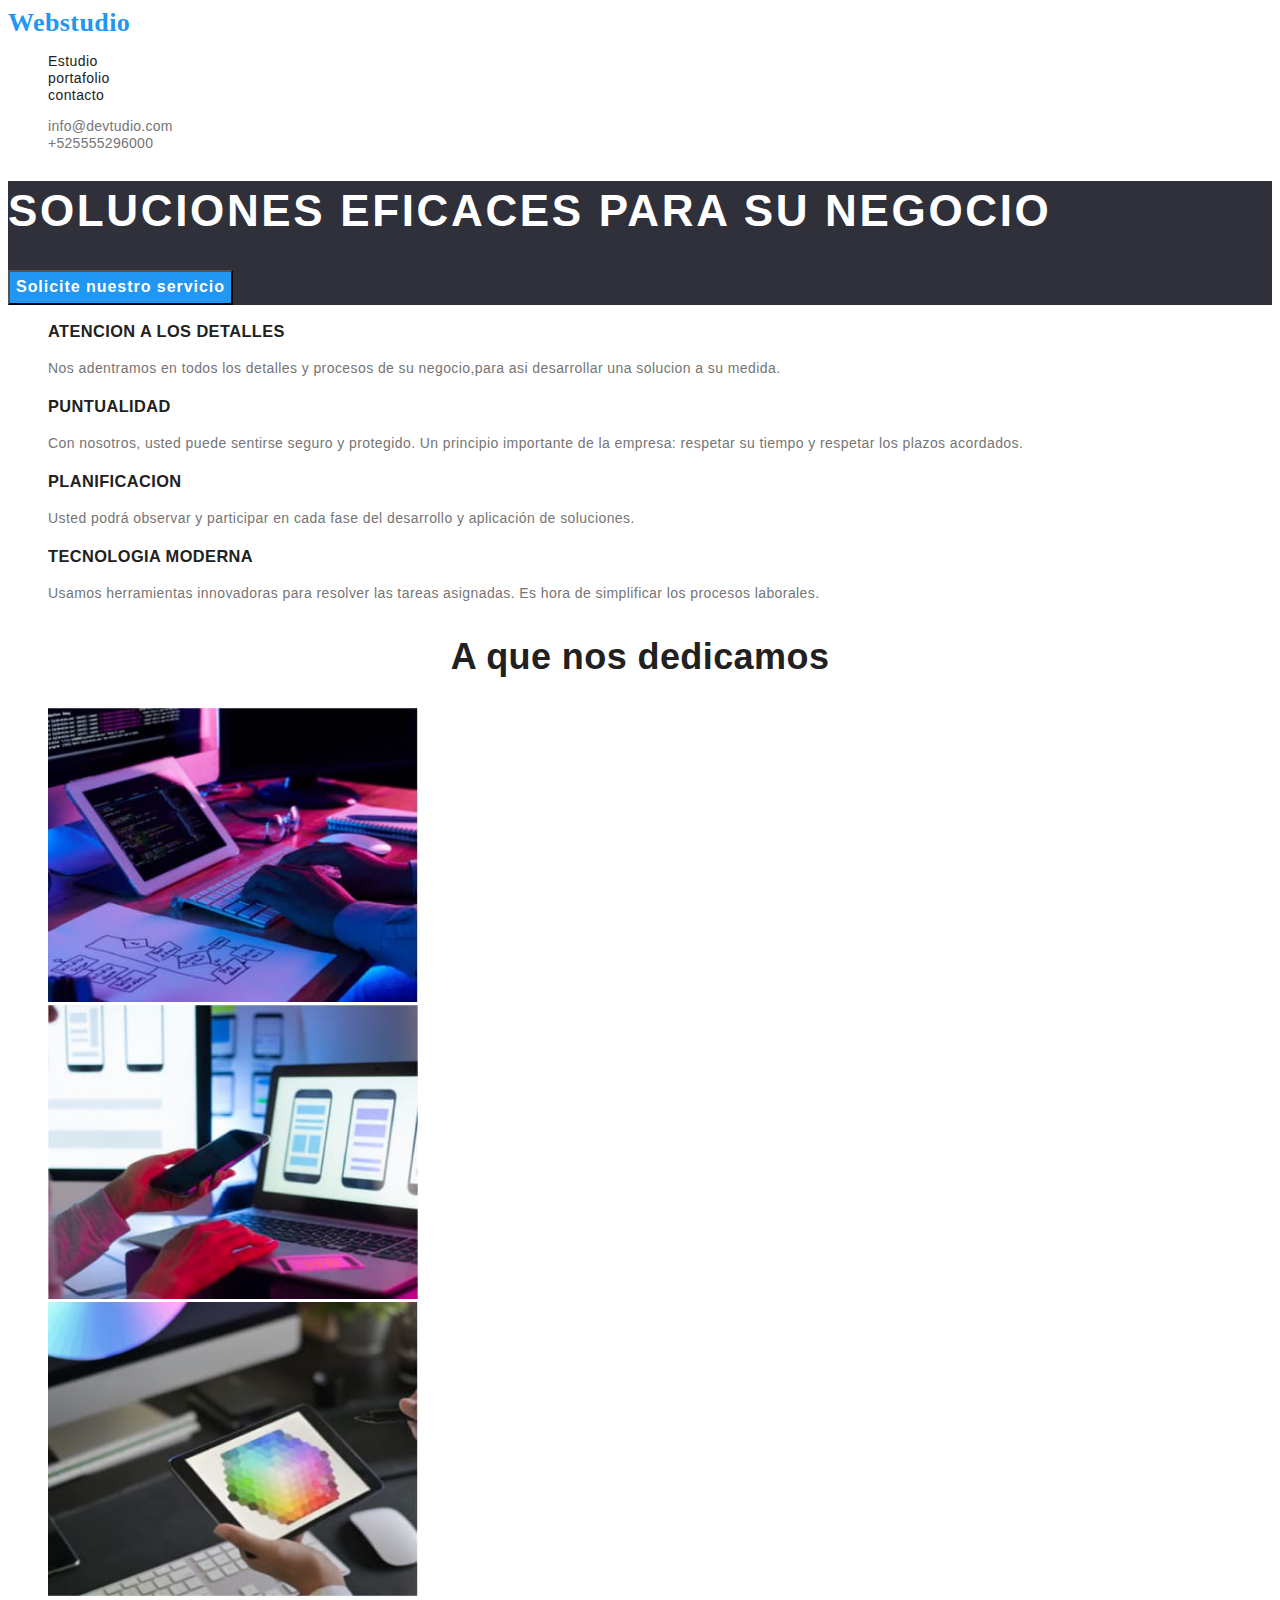
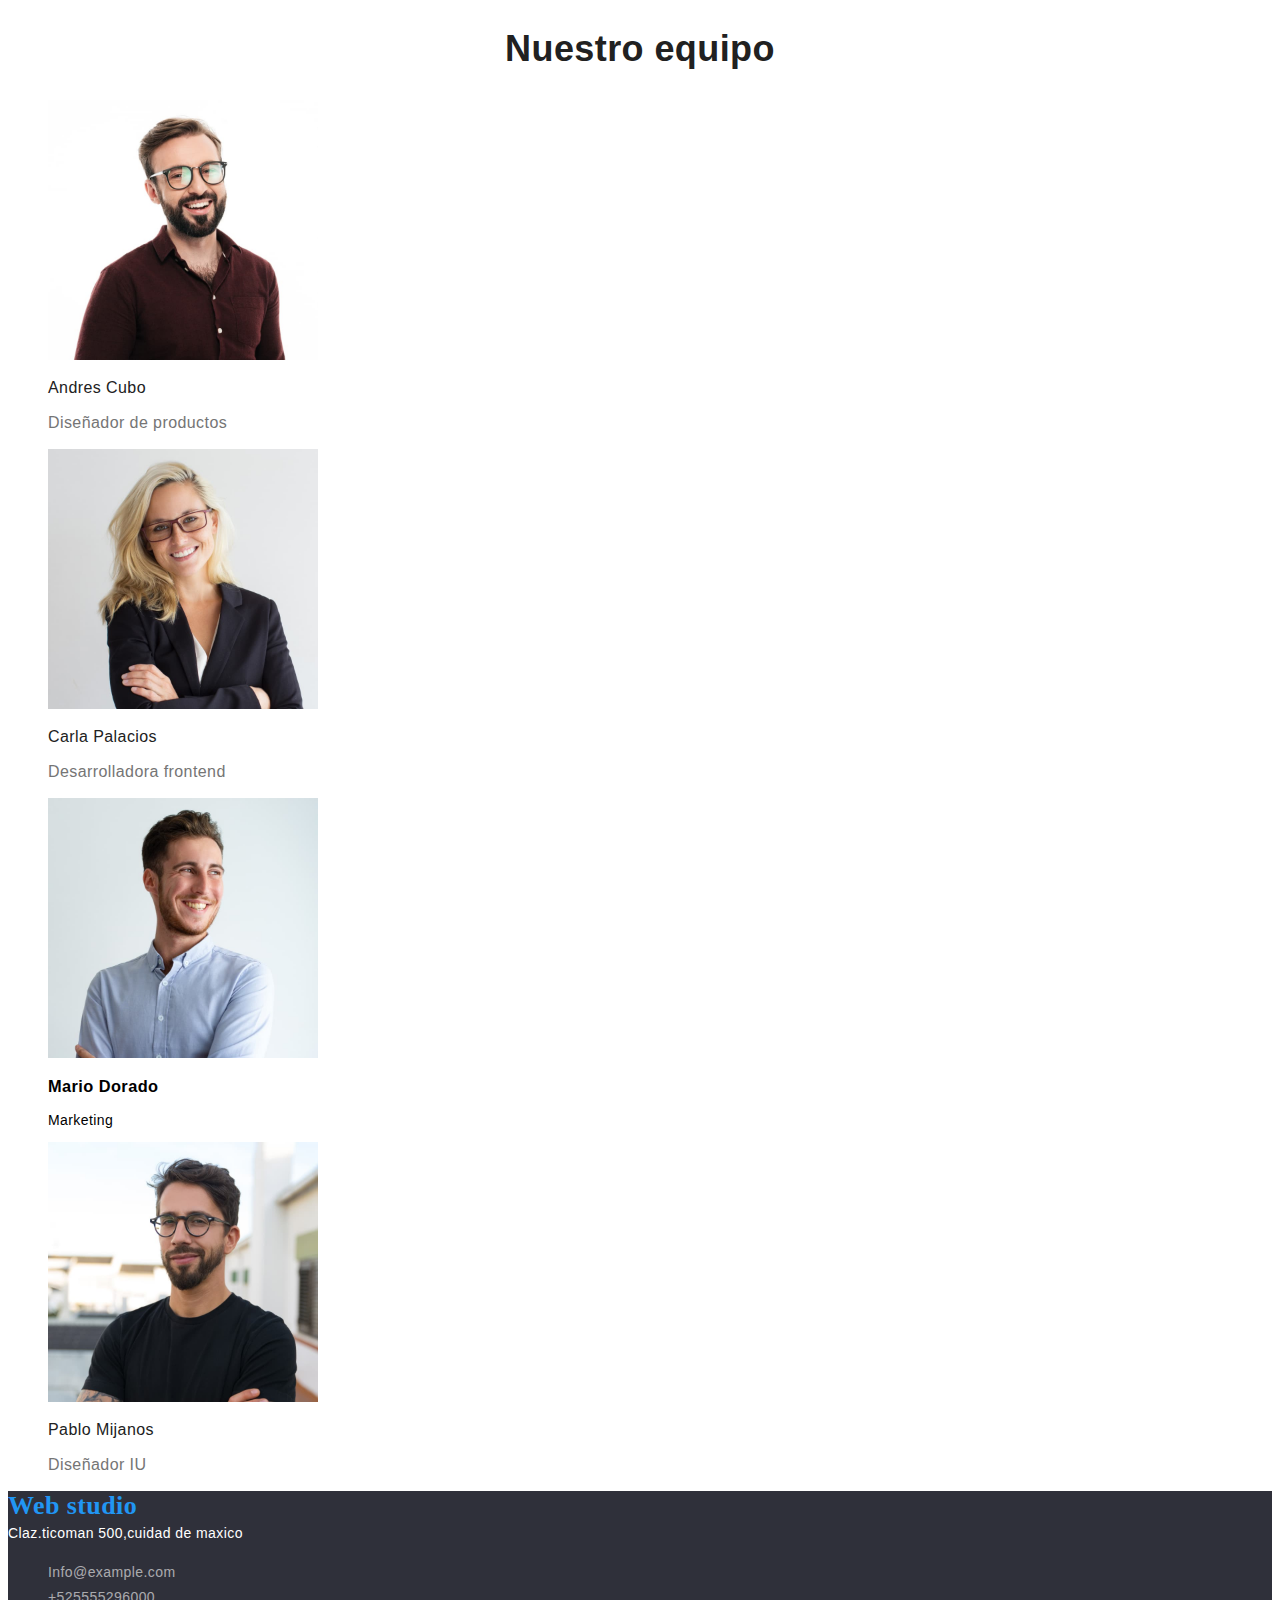
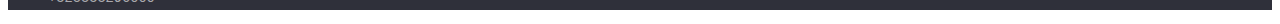
==== index.html @ 43fa0ca6 "cambios" ====
<!DOCTYPE html>
<html lang="es">
  <head>
    <meta charset="UTF-8" />
    <meta http-equiv="X-UA-Compatible" content="IE=edge" />
    <meta name="viewport" content="width=device-width, initial-scale=1.0" />
    <link rel="stylesheet" href="ccs/styles.css" />
    <link
      href="https://fonts.googleapis.com/css2?family=Raleway:wgth@700&dispay=swap"
      rel="styleshe"
    />
    <link
      href="https//fonts.googleapis.com/css2?family=Roboto:wgth@400;500;700;900&display=swap"
      rel="stylesheet"
    />
    <title>Webstudio</title>
  </head>
  <body>
    <header>
      <a class="logo" href="#">Webstudio</a>
      <nav>
        <ul>
          <li><a class="headers current" href="./index.html">Estudio</a></li>
          <li><a class="headers" href="./portafolio.html">portafolio</a></li>
          <li><a class="headers" href="./index.html">contacto</a></li>
        </ul>
      </nav>
      <ul class="contact">
        <li><a class="contact-item" href="#">info@devtudio.com</a></li>
        <li><a class="contact-item" href="#">+525555296000</a></li>
      </ul>
    </header>
    <main>
      <section class="hero">
        <h1 class="hero-title">SOLUCIONES EFICACES PARA SU NEGOCIO</h1>
        <button class="hero-button" type="button">
          Solicite nuestro servicio
        </button>
      </section>
      <section class="benefits">
        <ul>
          <li>
            <h3 class="benefits-title">Atencion a los detalles</h3>
            <p class="benefits-description">
              Nos adentramos en todos los detalles y procesos de su negocio,para
              asi desarrollar una solucion a su medida.
            </p>
          </li>
          <li>
            <h3 class="benefits-title">Puntualidad</h3>
            <p class="benefits-description">
              Con nosotros, usted puede sentirse seguro y protegido. Un
              principio importante de la empresa: respetar su tiempo y respetar
              los plazos acordados.
            </p>
          </li>
          <li>
            <h3 class="benefits-title">Planificacion</h3>
            <p class="benefits-description">
              Usted podrá observar y participar en cada fase del desarrollo y
              aplicación de soluciones.
            </p>
          </li>
          <li>
            <h3 class="benefits-title">tecnologia moderna</h3>
            <p class="benefits-description">
              Usamos herramientas innovadoras para resolver las tareas
              asignadas. Es hora de simplificar los procesos laborales.
            </p>
          </li>
        </ul>
      </section>
      <section class="what-we">
        <h2 class="subtitle">A que nos dedicamos</h2>
        <ul>
          <li>
            <img
              src="images/computadoryipad.jpg"
              alt="Conputador y ipap"
              width="370"
              height="294"
            />
          </li>
          <li>
            <img
              src="images/potatil1.jpg"
              alt="portatil encendido"
              width="370"
              height="294"
            />
          </li>
          <li>
            <img
              src="images/ipad.jpg"
              alt="tablet encendido"
              width="370"
              height="294"
            />
          </li>
        </ul>
      </section>
      <section class="gallery">
        <h2 class="subtitle">Nuestro equipo</h2>
        <ul>
          <li>
            <img
              src="images/AndresCubo.jpg"
              alt="hombresonrriendo"
              width="270"
              height="260"
            />
            <h3 class="gallery-title">Andres Cubo</h3>
            <p class="gallery-description">Diseñador de productos</p>
          </li>
          <li>
            <img
              src="images/CarlaPalacios.jpg"
              alt="mujersonrriendo"
              width="270"
              height="260"
            />
            <h3 class="gallery-title">Carla Palacios</h3>
            <p class="gallery-description">Desarrolladora frontend</p>
          </li>
          <li>
            <img
              src="images/MarioDorado.jpg"
              alt="hombresonrriendo"
              width="270"
              height="260"
            />
            <h3>Mario Dorado</h3>
            <p>Marketing</p>
          </li>
          <li>
            <img
              src="images/PabloMijangos.jpg"
              alt="hombresonrriendo"
              width="270"
              height="260"
            />
            <h3 class="gallery-title">Pablo Mijanos</h3>
            <p class="gallery-description">Diseñador IU</p>
          </li>
        </ul>
      </section>
    </main>
    <footer class="footer">
      <a class="logo" href="./index.html">Web studio</a>
      <address>
        <a class="address-title" href="/Calz.ticoman 500,ciudad de mexico"
          >Claz.ticoman 500,cuidad de maxico</a
        >
      </address>
      <ul>
        <li>
          <a class="contact-info" href="/info@example.com">Info@example.com</a>
        </li>
        <li><a class="contact-info" href="/+525555296000">+525555296000</a></li>
      </ul>
    </footer>
  </body>
</html>
---- ccs/styles.css ----
body {
  font-family: "Roboto", "Arial", sans-serif;
  font-size: 14px;
  letter-spacing: 0.03em;
  background-color: #ffffff;
}
a {
  text-decoration: none;
}
li {
  list-style: none;
}
.subtitle {
  font-style: normal;
  font-weight: 700;
  font-size: 36px;
  line-height: 1.16;
  text-align: center;
  color: #212121;
}
.logo {
  font-family: "Raleway";
  font-style: normal;
  font-weight: 700;
  font-size: 26px;
  line-height: 1.19;
  color: #2196f3;
}
.headers .current {
  font-style: normal;
  font-weight: 700;
  font-size: 26px;
  line-height: 1.19;
  color: #2196f3;
}
.headers {
  font-style: normal;
  font-weight: 500;
  line-height: 1.14;
  color: #212121;
}
.headers:hover,
.headers:focus,
.headers .current:hover,
.contact-item:hover,
.contact-item:focus {
  color: #2196f3;
}

.contact-item {
  font-style: normal;
  font-weight: 500;
  line-height: 1.14;
  letter-spacing: 0.02em;
  color: #757575;
}
.hero {
  background: #2f303a;
}

.hero-title {
  font-style: normal;
  font-weight: 900;
  font-size: 44px;
  line-height: 1.36;
  letter-spacing: 0.06em;
  text-transform: uppercase;
  color: #ffffff;
}
.hero-button {
  font-style: normal;
  font-weight: 700;
  font-size: 16px;
  line-height: 1.8;
  letter-spacing: 0.06em;
  color: #ffffff;
  background-color: #2196f3;
}
.benefits-title {
  font-style: normal;
  font-weight: 700;
  line-height: 1.14;
  text-transform: uppercase;
  color: #212121;
}
.benefits-description {
  font-style: normal;
  font-weight: 400;
  line-height: 1.7;
  color: #757575;
}
.gallery-title {
  font-style: normal;
  font-weight: 500;
  font-size: 16px;
  line-height: 1.18;
  color: #212121;
}
.gallery-description {
  font-style: normal;
  font-weight: 400;
  font-size: 16px;
  line-height: 1.18;
  color: #757575;
}
.footer {
  background: #2f303a;
}
.address-title {
  font-style: normal;
  font-weight: 400;
  font-size: 14px;
  line-height: 1.7;
  color: #ffffff;
}
.contact-info {
  font-style: normal;
  font-weight: 400;
  font-size: 14px;
  line-height: 1.8;
  color: rgba(255, 255, 255, 0.6);
}
.contact-info:hover,
.contact-info:focus {
  color: #2196f3;
}
.filter {
  font-style: normal;
  font-weight: 500;
  font-size: 16px;
  line-height: 1.6;
  color: #ffffff;
  background-color: #2196f3;
}
.filter-button {
  font-style: normal;
  font-weight: 500;
  font-size: 16px;
  line-height: 1.6;
  color: #212121;
}
.porfatolio-title {
  font-style: normal;
  font-weight: 700;
  font-size: 18px;
  line-height: 2;
  color: #212121;
}
.portafolio-description {
  font-style: normal;
  font-weight: 400;
  font-size: 16px;
  line-height: 1.8;
  color: #757575;
}
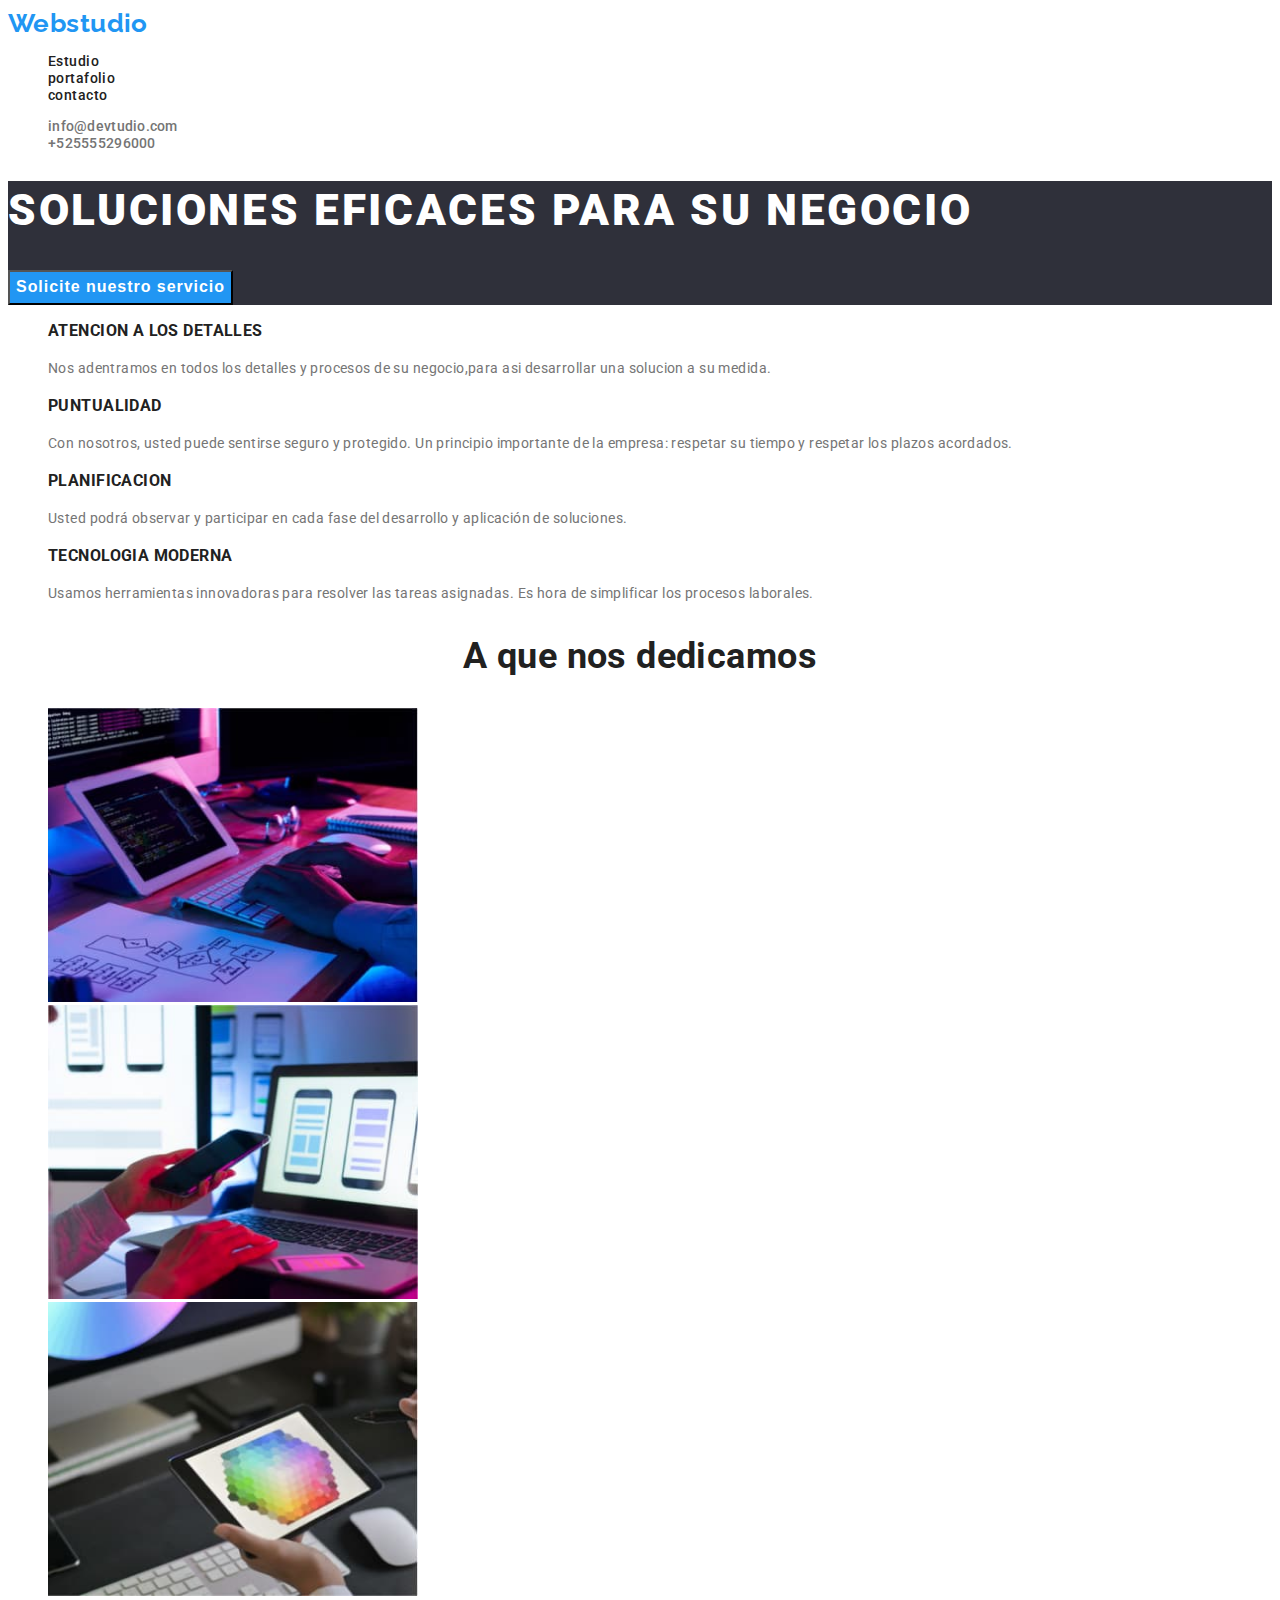
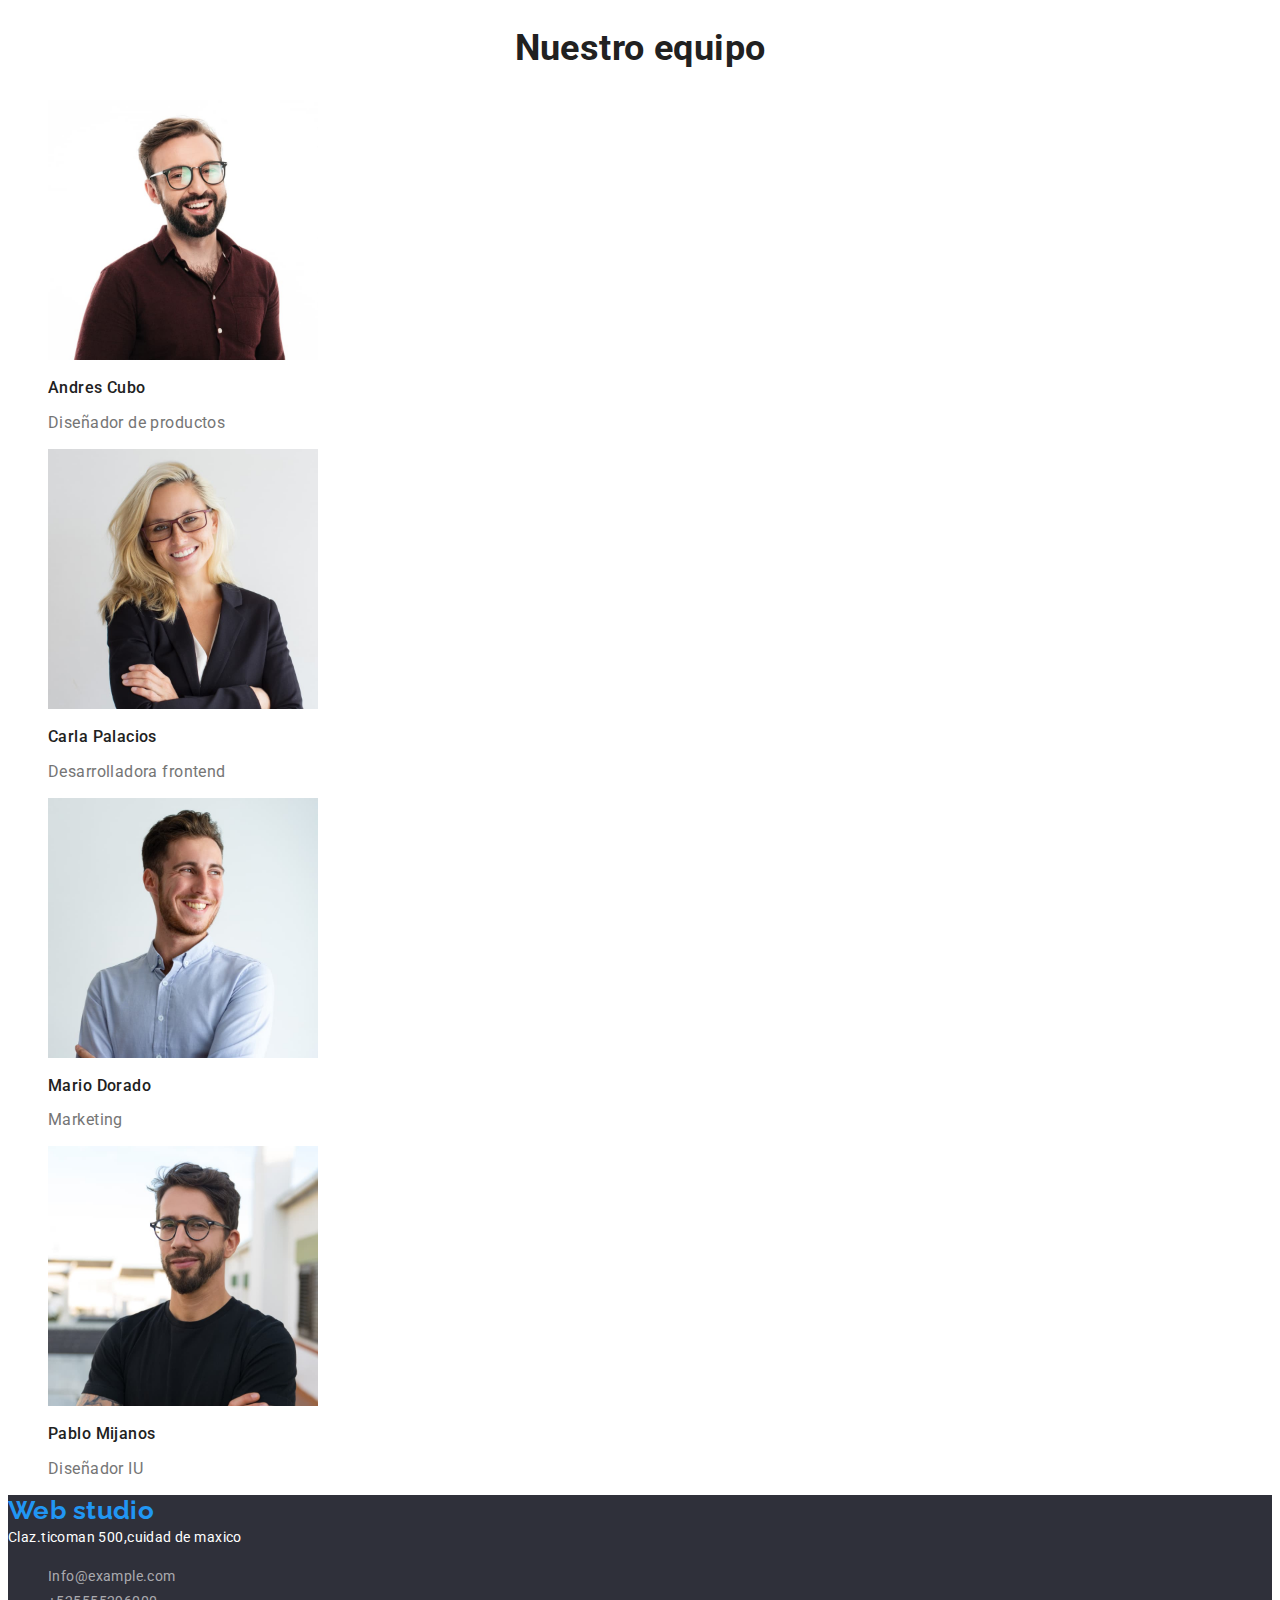
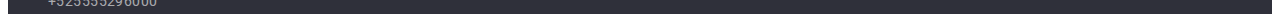
==== commit 9dd7e898: "cambios" ====
--- a/index.html
+++ b/index.html
@@ -5,30 +5,36 @@
     <meta http-equiv="X-UA-Compatible" content="IE=edge" />
     <meta name="viewport" content="width=device-width, initial-scale=1.0" />
     <link rel="stylesheet" href="ccs/styles.css" />
+    <link href="
+    <link rel="preconnect" href="https://fonts.googleapis.com" />
     <link
-      href="https://fonts.googleapis.com/css2?family=Raleway:wgth@700&dispay=swap"
-      rel="styleshe"
+      rel="stylesheet"
+      href="https://fonts.googleapis.com/css2?family=Raleway:wght@700&family=Roboto:ital@1&display=swap"
     />
     <link
+      rel="stylesheet"
       href="https//fonts.googleapis.com/css2?family=Roboto:wgth@400;500;700;900&display=swap"
-      rel="stylesheet"
     />
+    <link rel="stylesheet" href="" />
+    <!-- <link rel="stylesheet" href="ccs/modern-normalize.css" /> -->
     <title>Webstudio</title>
   </head>
   <body>
     <header>
-      <a class="logo" href="#">Webstudio</a>
-      <nav>
-        <ul>
-          <li><a class="headers current" href="./index.html">Estudio</a></li>
-          <li><a class="headers" href="./portafolio.html">portafolio</a></li>
-          <li><a class="headers" href="./index.html">contacto</a></li>
+      <div class="container header-flex">
+        <a class="logo" href="#">Webstudio</a>
+        <nav>
+          <ul class="nav-menu">
+            <li><a class="headers current" href="./index.html">Estudio</a></li>
+            <li><a class="headers" href="./portafolio.html">portafolio</a></li>
+            <li><a class="headers" href="./index.html">contacto</a></li>
+          </ul>
+        </nav>
+        <ul class="contact">
+          <li><a class="contact-item" href="#">info@devtudio.com</a></li>
+          <li><a class="contact-item" href="#">+525555296000</a></li>
         </ul>
-      </nav>
-      <ul class="contact">
-        <li><a class="contact-item" href="#">info@devtudio.com</a></li>
-        <li><a class="contact-item" href="#">+525555296000</a></li>
-      </ul>
+      </div>
     </header>
     <main>
       <section class="hero">
@@ -37,127 +43,147 @@
           Solicite nuestro servicio
         </button>
       </section>
-      <section class="benefits">
-        <ul>
-          <li>
-            <h3 class="benefits-title">Atencion a los detalles</h3>
-            <p class="benefits-description">
-              Nos adentramos en todos los detalles y procesos de su negocio,para
-              asi desarrollar una solucion a su medida.
-            </p>
-          </li>
-          <li>
-            <h3 class="benefits-title">Puntualidad</h3>
-            <p class="benefits-description">
-              Con nosotros, usted puede sentirse seguro y protegido. Un
-              principio importante de la empresa: respetar su tiempo y respetar
-              los plazos acordados.
-            </p>
-          </li>
-          <li>
-            <h3 class="benefits-title">Planificacion</h3>
-            <p class="benefits-description">
-              Usted podrá observar y participar en cada fase del desarrollo y
-              aplicación de soluciones.
-            </p>
-          </li>
-          <li>
-            <h3 class="benefits-title">tecnologia moderna</h3>
-            <p class="benefits-description">
-              Usamos herramientas innovadoras para resolver las tareas
-              asignadas. Es hora de simplificar los procesos laborales.
-            </p>
-          </li>
-        </ul>
+      <section class="benefits section">
+        <div class="container">
+          <ul class="benefits-list">
+            <li class="benefits-item">
+              <h3 class="benefits-title">Atencion a los detalles</h3>
+              <p class="benefits-description">
+                Nos adentramos en todos los detalles y procesos de su
+                negocio,para asi desarrollar una solucion a su medida.
+              </p>
+            </li>
+            <li class="benefits-item">
+              <h3 class="benefits-title">Puntualidad</h3>
+              <p class="benefits-description">
+                Con nosotros, usted puede sentirse seguro y protegido. Un
+                principio importante de la empresa: respetar su tiempo y
+                respetar los plazos acordados.
+              </p>
+            </li>
+            <li class="benefits-item">
+              <h3 class="benefits-title">Planificacion</h3>
+              <p class="benefits-description">
+                Usted podrá observar y participar en cada fase del desarrollo y
+                aplicación de soluciones.
+              </p>
+            </li>
+            <li class="benefits-item">
+              <h3 class="benefits-title">tecnologia moderna</h3>
+              <p class="benefits-description">
+                Usamos herramientas innovadoras para resolver las tareas
+                asignadas. Es hora de simplificar los procesos laborales.
+              </p>
+            </li>
+          </ul>
+        </div>
       </section>
-      <section class="what-we">
+      <section class="what-we section">
         <h2 class="subtitle">A que nos dedicamos</h2>
-        <ul>
-          <li>
-            <img
-              src="images/computadoryipad.jpg"
-              alt="Conputador y ipap"
-              width="370"
-              height="294"
-            />
-          </li>
-          <li>
-            <img
-              src="images/potatil1.jpg"
-              alt="portatil encendido"
-              width="370"
-              height="294"
-            />
-          </li>
-          <li>
-            <img
-              src="images/ipad.jpg"
-              alt="tablet encendido"
-              width="370"
-              height="294"
-            />
-          </li>
-        </ul>
+        <div class="container">
+          <ul class="what-list">
+            <li class="what-item">
+              <img
+                src="images/computadoryipad.jpg"
+                alt="Conputador y ipap"
+                width="370"
+                height="294"
+              />
+            </li>
+            <li class="what-item">
+              <img
+                src="images/potatil1.jpg"
+                alt="portatil encendido"
+                width="370"
+                height="294"
+              />
+            </li>
+            <li class="what-item">
+              <img
+                src="images/ipad.jpg"
+                alt="tablet encendido"
+                width="370"
+                height="294"
+              />
+            </li>
+          </ul>
+        </div>
       </section>
-      <section class="gallery">
+      <section class="gallery section">
         <h2 class="subtitle">Nuestro equipo</h2>
-        <ul>
-          <li>
-            <img
-              src="images/AndresCubo.jpg"
-              alt="hombresonrriendo"
-              width="270"
-              height="260"
-            />
-            <h3 class="gallery-title">Andres Cubo</h3>
-            <p class="gallery-description">Diseñador de productos</p>
-          </li>
-          <li>
-            <img
-              src="images/CarlaPalacios.jpg"
-              alt="mujersonrriendo"
-              width="270"
-              height="260"
-            />
-            <h3 class="gallery-title">Carla Palacios</h3>
-            <p class="gallery-description">Desarrolladora frontend</p>
-          </li>
-          <li>
-            <img
-              src="images/MarioDorado.jpg"
-              alt="hombresonrriendo"
-              width="270"
-              height="260"
-            />
-            <h3>Mario Dorado</h3>
-            <p>Marketing</p>
-          </li>
-          <li>
-            <img
-              src="images/PabloMijangos.jpg"
-              alt="hombresonrriendo"
-              width="270"
-              height="260"
-            />
-            <h3 class="gallery-title">Pablo Mijanos</h3>
-            <p class="gallery-description">Diseñador IU</p>
-          </li>
-        </ul>
+        <div class="container">
+          <ul class="gallery-list">
+            <li class="gallery-item">
+              <img
+                src="images/AndresCubo.jpg"
+                alt="hombresonrriendo"
+                width="270"
+                height="260"
+              />
+              <div class="gallery-staff">
+                <h3 class="gallery-title">Andres Cubo</h3>
+                <p class="gallery-description">Diseñador de productos</p>
+              </div>
+            </li>
+            <li class="gallery-item">
+              <img
+                src="images/CarlaPalacios.jpg"
+                alt="mujersonrriendo"
+                width="270"
+                height="260"
+              />
+              <div class="gallery-staff">
+                <h3 class="gallery-title">Carla Palacios</h3>
+                <p class="gallery-description">Desarrolladora frontend</p>
+              </div>
+            </li>
+            <li class="gallery-item">
+              <img
+                src="images/MarioDorado.jpg"
+                alt="hombresonrriendo"
+                width="270"
+                height="260"
+              />
+              <div class="gallery-staff">
+                <h3 class="gallery-title">Mario Dorado</h3>
+                <p class="gallery-description">Marketing</p>
+              </div>
+            </li>
+            <li class="gallery-item">
+              <img
+                src="images/PabloMijangos.jpg"
+                alt="hombresonrriendo"
+                width="270"
+                height="260"
+              />
+              <div class="gallery-staff">
+                <h3 class="gallery-title">Pablo Mijanos</h3>
+                <p class="gallery-description">Diseñador IU</p>
+              </div>
+            </li>
+          </ul>
+        </div>
       </section>
     </main>
     <footer class="footer">
-      <a class="logo" href="./index.html">Web studio</a>
-      <address>
-        <a class="address-title" href="/Calz.ticoman 500,ciudad de mexico"
-          >Claz.ticoman 500,cuidad de maxico</a
-        >
-      </address>
-      <ul>
-        <li>
-          <a class="contact-info" href="/info@example.com">Info@example.com</a>
-        </li>
-        <li><a class="contact-info" href="/+525555296000">+525555296000</a></li>
-      </ul>
+      <div class="container footer-flex">
+        <a class="logo" href="./index.html">Web studio</a>
+        <address>
+          <a class="address-title" href="/Calz.ticoman 500,ciudad de mexico"
+            >Claz.ticoman 500,cuidad de maxico</a
+          >
+        </address>
+        <ul>
+          <li>
+            <a class="contact-info" href="/info@example.com"
+              >Info@example.com</a
+            >
+          </li>
+          <li>
+            <a class="contact-info" href="/+525555296000">+525555296000</a>
+          </li>
+        </ul>
+      </div>
     </footer>
   </body>
 </html>
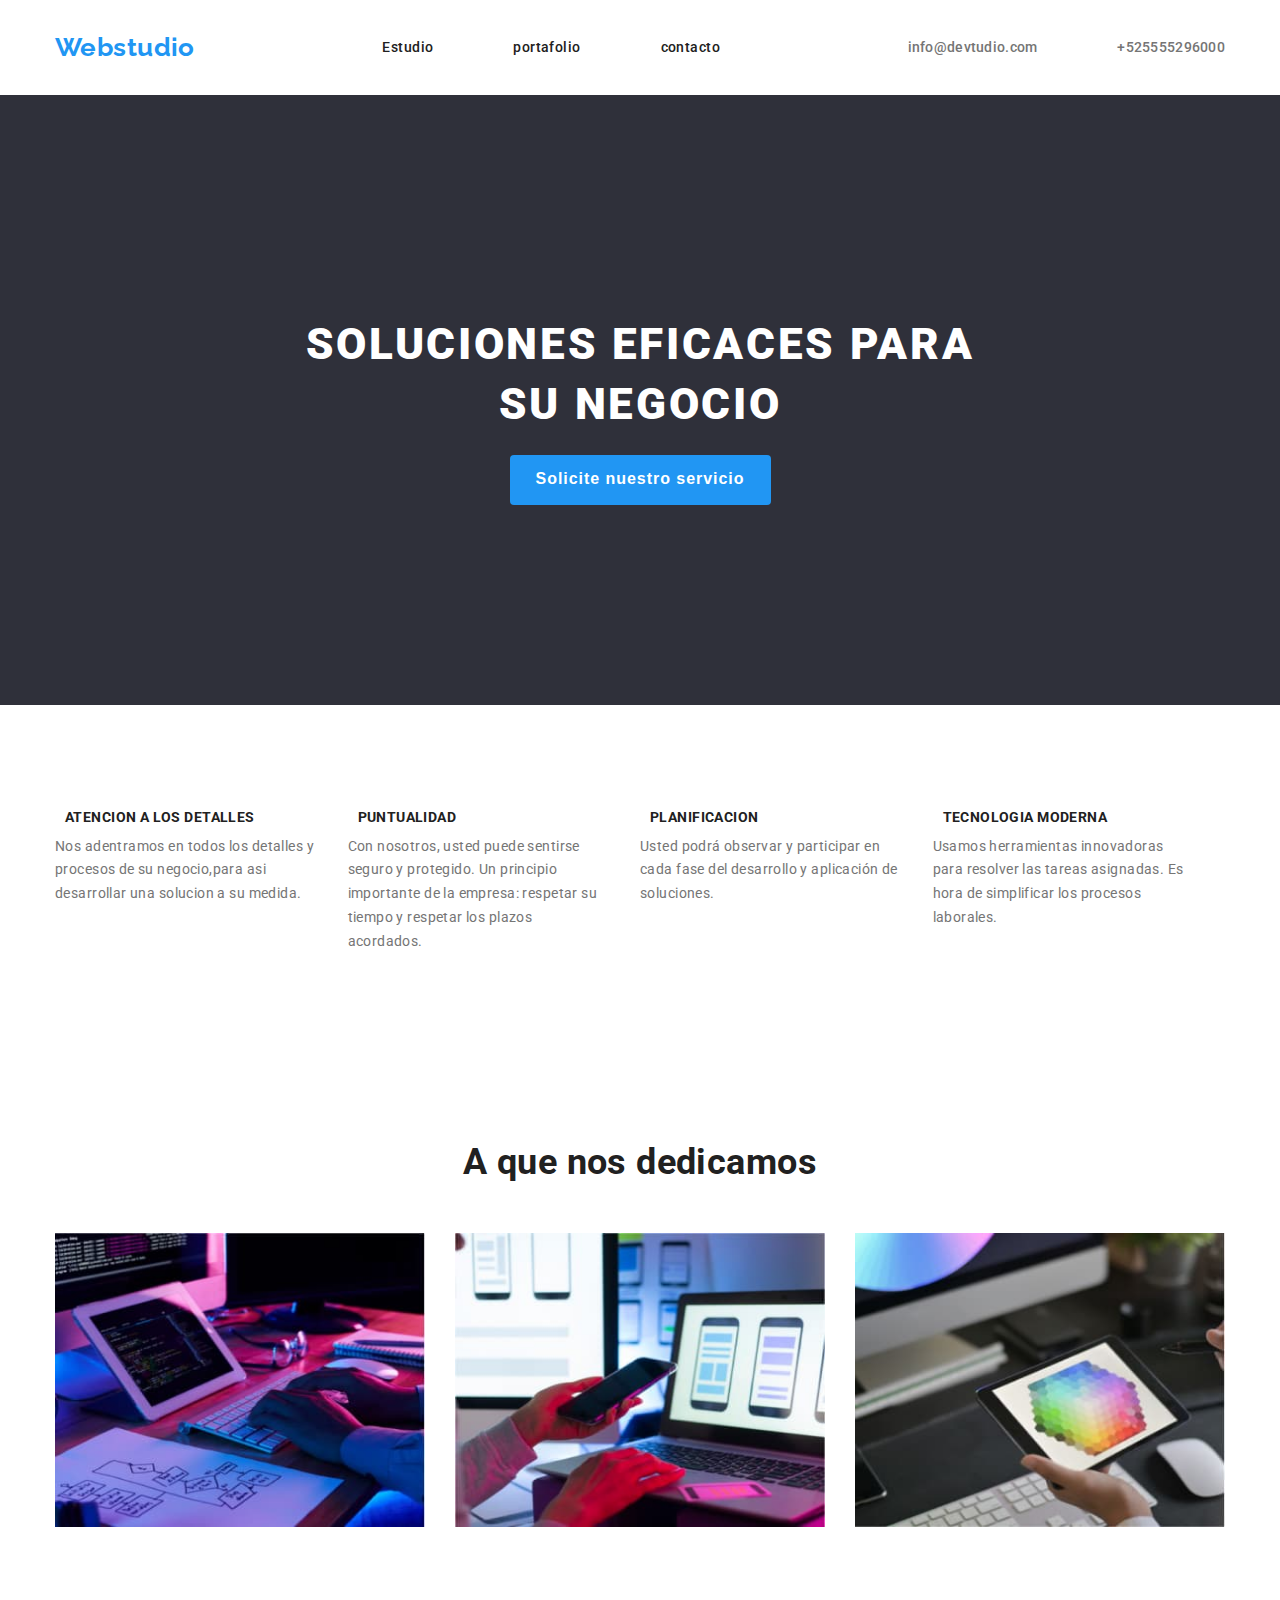
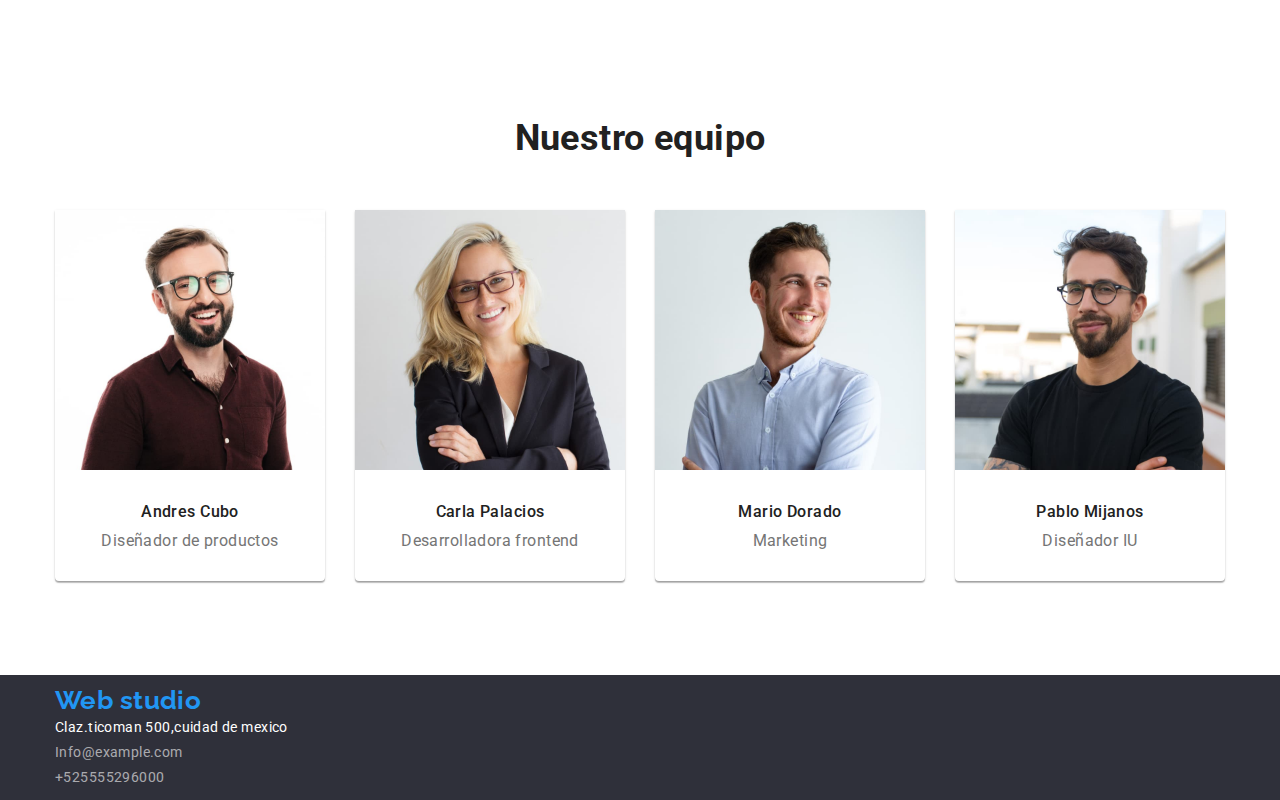
==== commit b0246ab8: "Cambios" ====
--- a/index.html
+++ b/index.html
@@ -8,8 +8,8 @@
     <link href="
     <link rel="preconnect" href="https://fonts.googleapis.com" />
     <link
+      href="https://fonts.googleapis.com/css2?family=Raleway:wght@200;300;400;500;600;700&family=Roboto:wght@100;300;400;500;700&display=swap"
       rel="stylesheet"
-      href="https://fonts.googleapis.com/css2?family=Raleway:wght@700&family=Roboto:ital@1&display=swap"
     />
     <link
       rel="stylesheet"
@@ -79,8 +79,8 @@
         </div>
       </section>
       <section class="what-we section">
-        <h2 class="subtitle">A que nos dedicamos</h2>
         <div class="container">
+          <h2 class="subtitle">A que nos dedicamos</h2>
           <ul class="what-list">
             <li class="what-item">
               <img
@@ -110,8 +110,8 @@
         </div>
       </section>
       <section class="gallery section">
-        <h2 class="subtitle">Nuestro equipo</h2>
         <div class="container">
+          <h2 class="subtitle">Nuestro equipo</h2>
           <ul class="gallery-list">
             <li class="gallery-item">
               <img
@@ -170,7 +170,7 @@
         <a class="logo" href="./index.html">Web studio</a>
         <address>
           <a class="address-title" href="/Calz.ticoman 500,ciudad de mexico"
-            >Claz.ticoman 500,cuidad de maxico</a
+            >Claz.ticoman 500,cuidad de mexico</a
           >
         </address>
         <ul>
--- a/ccs/styles.css
+++ b/ccs/styles.css
@@ -1,8 +1,18 @@
+:root {
+  --container-padding: calc((100% - 1200px) / 2);
+  --primary-text-white: #ffffff;
+  --primary-text-black: #212121;
+}
+* {
+  box-sizing: border-box;
+  margin: 0;
+  padding: 0;
+}
 body {
   font-family: "Roboto", "Arial", sans-serif;
   font-size: 14px;
   letter-spacing: 0.03em;
-  background-color: #ffffff;
+  background-color: var(--primary-text-white);
 }
 a {
   text-decoration: none;
@@ -10,30 +20,70 @@
 li {
   list-style: none;
 }
+h1,
+h2,
+h3,
+h4,
+h5,
+h6,
+p,
+ul {
+  margin: 0;
+  padding: 0;
+}
+.section {
+  padding-top: 94px;
+  padding-bottom: 94px;
+}
+.container {
+  width: 1200px;
+  padding: 0 15px;
+  margin: 0 auto;
+}
 .subtitle {
   font-style: normal;
   font-weight: 700;
   font-size: 36px;
   line-height: 1.16;
   text-align: center;
-  color: #212121;
+  color: var(--primary-text-black);
+  margin-bottom: 50px;
 }
 .logo {
-  font-family: "Raleway";
+  font-family: "Raleway", sans-serif;
+  font-style: normal;
+  font-weight: 700;
+  font-size: 26px;
+  line-height: 31px;
+  color: #2196f3;
+}
+.header-flex {
+  display: flex;
+  align-items: center;
+  justify-content: space-between;
+  gap: 100px;
+  padding-top: 32px;
+  padding-bottom: 32px;
+}
+.nav-menu {
+  display: flex;
+  align-items: center;
+  gap: 80px;
+}
+.contact {
+  display: flex;
+  align-items: center;
+  gap: 80px;
+}
+.headers .current {
   font-style: normal;
   font-weight: 700;
   font-size: 26px;
   line-height: 1.19;
   color: #2196f3;
 }
-.headers .current {
-  font-style: normal;
-  font-weight: 700;
-  font-size: 26px;
-  line-height: 1.19;
-  color: #2196f3;
-}
 .headers {
+  font-family: "Roboto";
   font-style: normal;
   font-weight: 500;
   line-height: 1.14;
@@ -41,8 +91,7 @@
 }
 .headers:hover,
 .headers:focus,
-.headers .current:hover,
-.contact-item:hover,
+.headers .current:hover .contact-item:hover,
 .contact-item:focus {
   color: #2196f3;
 }
@@ -56,6 +105,8 @@
 }
 .hero {
   background: #2f303a;
+  padding: 200px var(--container-padding);
+  text-align: center;
 }
 
 .hero-title {
@@ -66,6 +117,8 @@
   letter-spacing: 0.06em;
   text-transform: uppercase;
   color: #ffffff;
+  width: 696px;
+  margin: 20px auto;
 }
 .hero-button {
   font-style: normal;
@@ -75,11 +128,26 @@
   letter-spacing: 0.06em;
   color: #ffffff;
   background-color: #2196f3;
+  border-radius: 4px;
+  border: none;
+  width: 261px;
+  height: 50px;
+}
+.benefits-list {
+  display: flex;
+  gap: 30px;
+}
+.benefits-item {
+  flex-basis: calc((100% - 120px) / 4);
 }
 .benefits-title {
-  font-style: normal;
-  font-weight: 700;
-  line-height: 1.14;
+  margin: 10px;
+  font-family: "Roboto";
+  font-style: normal;
+  font-weight: 700;
+  font-size: 14px;
+  line-height: 16px;
+  letter-spacing: 0.03em;
   text-transform: uppercase;
   color: #212121;
 }
@@ -89,12 +157,35 @@
   line-height: 1.7;
   color: #757575;
 }
+.what-list {
+  display: flex;
+  gap: 30px;
+}
+.what-item {
+  flex-basis: calc((100% - 90px) / 3);
+}
+.gallery-list {
+  display: flex;
+  gap: 30px;
+}
+.gallery-item {
+  flex-basis: calc((100% - 120px) / 4);
+  background: #ffffff;
+  box-shadow: 0px 1px 3px rgba(0, 0, 0, 0.12), 0px 1px 1px rgba(0, 0, 0, 0.14),
+    0px 2px 1px rgba(0, 0, 0, 0.2);
+  border-radius: 0px 0px 4px 4px;
+}
+.gallery-staff {
+  padding: 30px 45px;
+}
 .gallery-title {
+  margin-bottom: 10px;
   font-style: normal;
   font-weight: 500;
   font-size: 16px;
   line-height: 1.18;
-  color: #212121;
+  color: var(--primary-text-black);
+  text-align: center;
 }
 .gallery-description {
   font-style: normal;
@@ -102,9 +193,23 @@
   font-size: 16px;
   line-height: 1.18;
   color: #757575;
+  text-align: center;
 }
 .footer {
+  padding: 10px;
   background: #2f303a;
+}
+.gallery-service {
+  font-style: normal;
+  font-weight: 400;
+  font-size: 16px;
+  line-height: 30px;
+}
+.gallery-website {
+  font-style: normal;
+  font-weight: 400;
+  font-size: 16px;
+  line-height: 30px;
 }
 .address-title {
   font-style: normal;
@@ -124,6 +229,13 @@
 .contact-info:focus {
   color: #2196f3;
 }
+.button-list {
+  display: flex;
+  align-items: center;
+  justify-content: center;
+  gap: 15px;
+  margin-bottom: 56px;
+}
 .filter {
   font-style: normal;
   font-weight: 500;
@@ -133,20 +245,47 @@
   background-color: #2196f3;
 }
 .filter-button {
-  font-style: normal;
-  font-weight: 500;
-  font-size: 16px;
-  line-height: 1.6;
-  color: #212121;
+  .filter-button {
+    font-style: normal;
+    font-weight: 500;
+    font-size: 16px;
+    line-height: 1.6;
+    color: var(--primary-text-black);
+  }
+}
+.pottafolio-list {
+  display: flex;
+  flex-wrap: wrap;
+  gap: 30px;
+}
+
+.pottafolio-container {
+  width: 370px;
+  height: 294px;
+}
+.potafolio-service-galery {
+  margin-bottom: 10px;
+}
+.pottafolio-list {
+  display: flex;
+  flex-wrap: wrap;
+  gap: 30px;
+}
+.porfatolio-item {
+  flex-basis: calc((100% - 90px) / 3);
+  display: flex;
+  flex-wrap: wrap;
+  gap: 10px;
 }
 .porfatolio-title {
-  font-style: normal;
-  font-weight: 700;
-  font-size: 18px;
-  line-height: 2;
-  color: #212121;
+  padding: 10px;
+  text-align: center;
+  background-color: teal;
+  color: white;
+  border-radius: 4px;
 }
 .portafolio-description {
+  margin-bottom: 10px;
   font-style: normal;
   font-weight: 400;
   font-size: 16px;
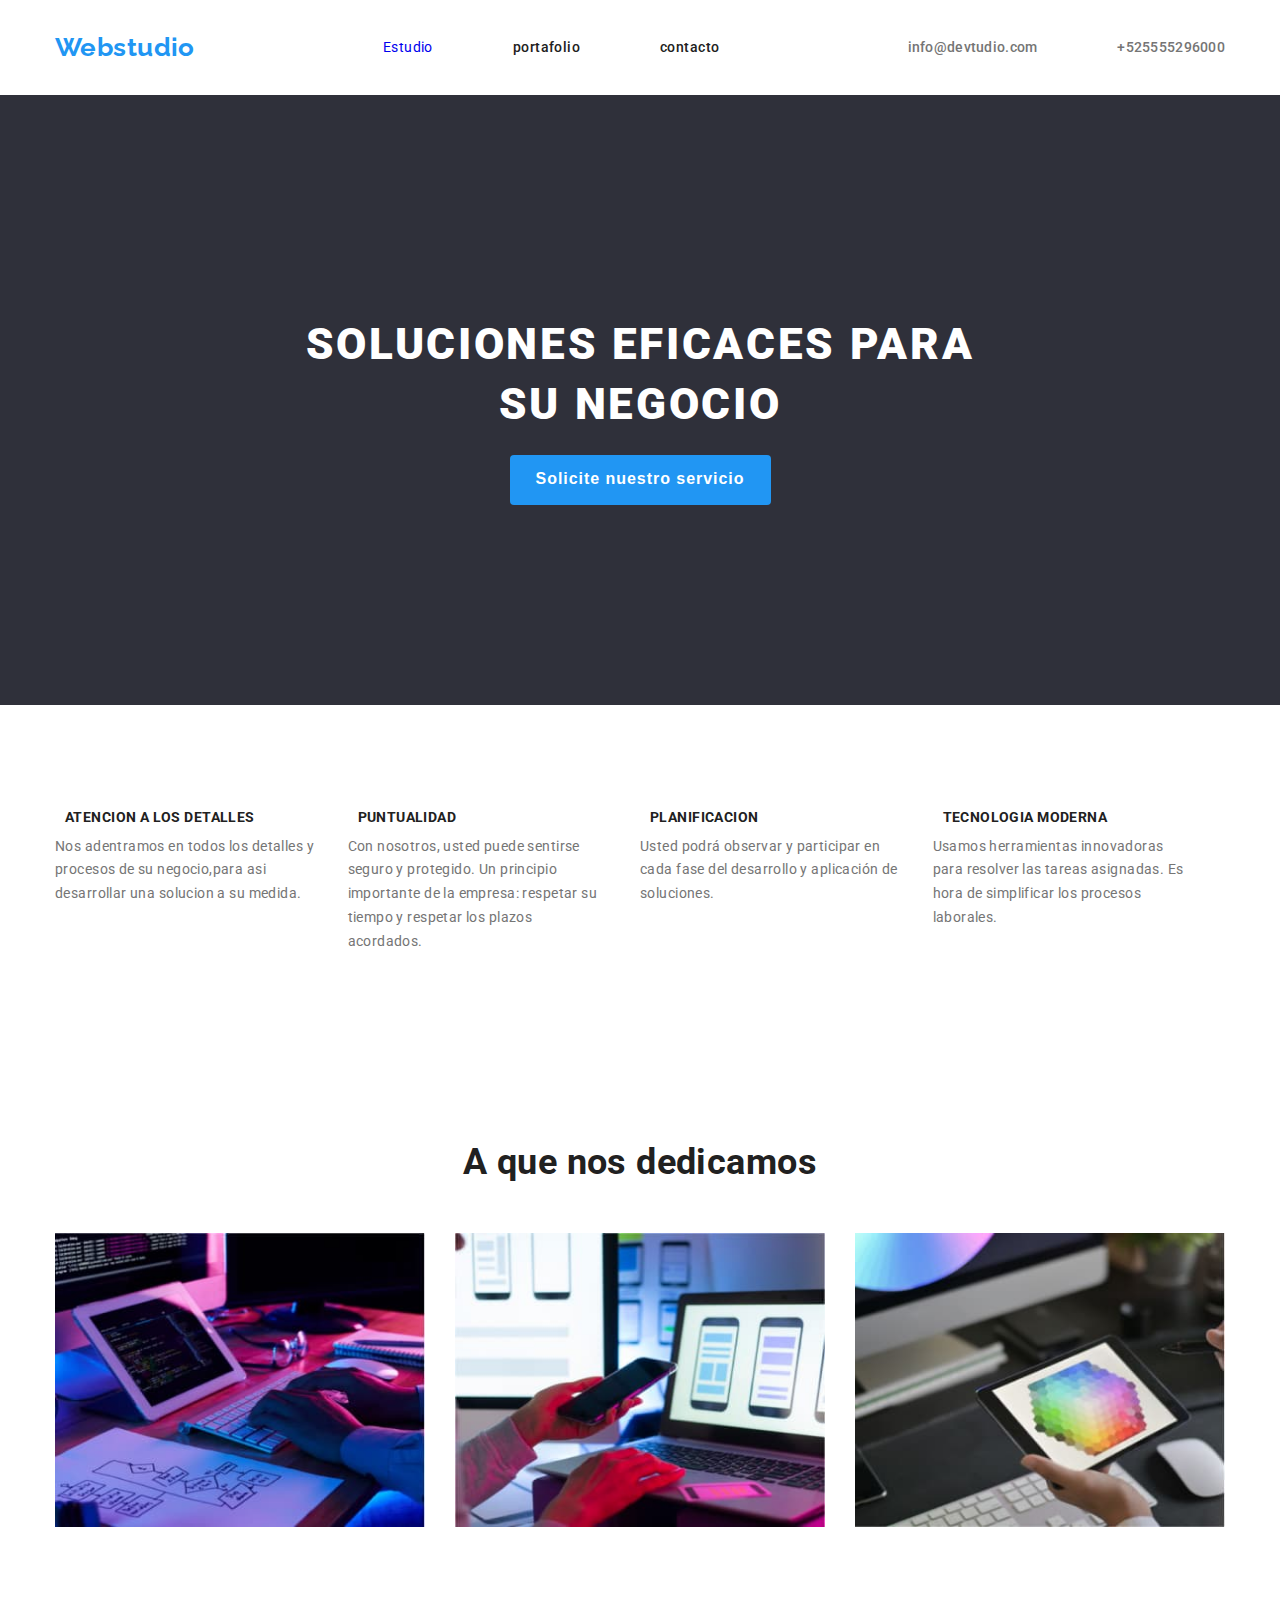
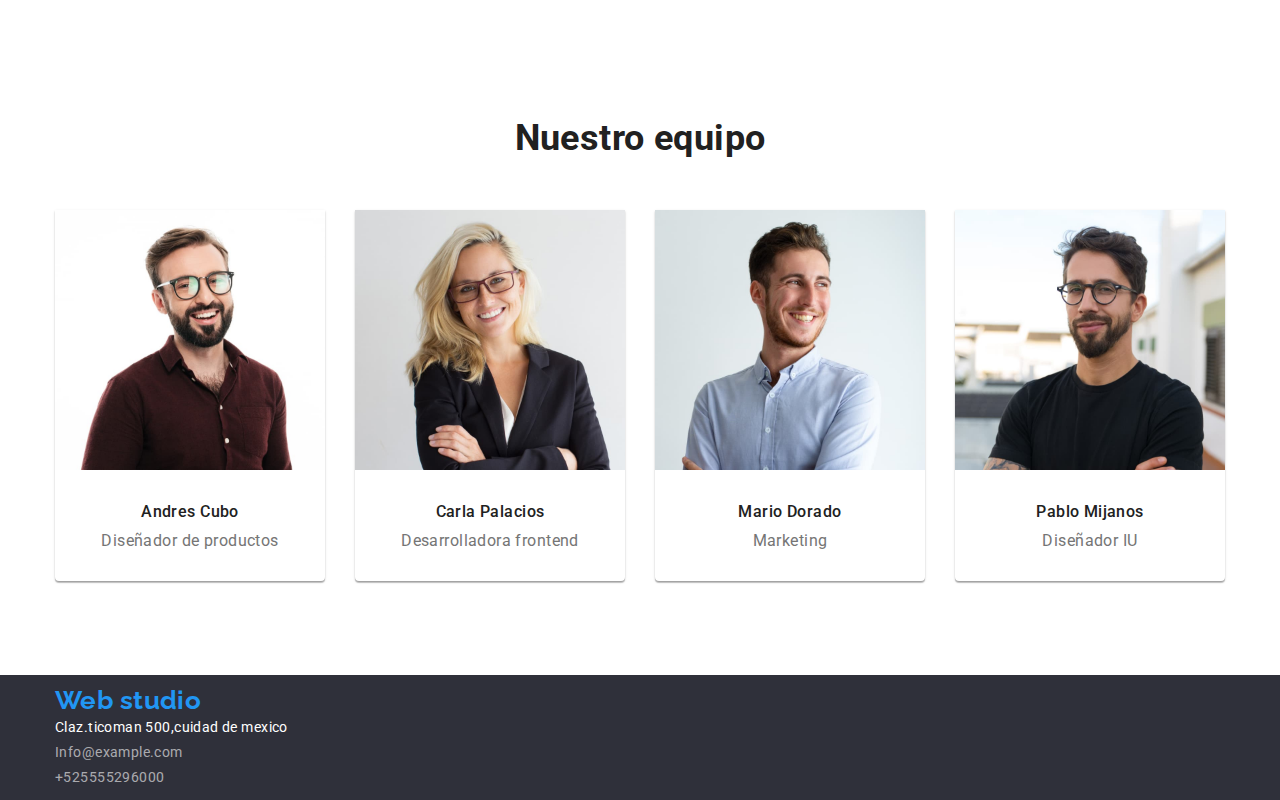
==== commit 405e5ad6: "Cambios 06/07/2023" ====
--- a/index.html
+++ b/index.html
@@ -25,8 +25,10 @@
         <a class="logo" href="#">Webstudio</a>
         <nav>
           <ul class="nav-menu">
-            <li><a class="headers current" href="./index.html">Estudio</a></li>
-            <li><a class="headers" href="./portafolio.html">portafolio</a></li>
+            <li><a class="headers-current" href="./index.html">Estudio</a></li>
+            <li>
+              <a class="headers" href="./portafolio.html">portafolio</a>
+            </li>
             <li><a class="headers" href="./index.html">contacto</a></li>
           </ul>
         </nav>
--- a/ccs/styles.css
+++ b/ccs/styles.css
@@ -200,16 +200,16 @@
   background: #2f303a;
 }
 .gallery-service {
-  font-style: normal;
-  font-weight: 400;
-  font-size: 16px;
-  line-height: 30px;
+  display: flex;
+  width: 322px;
+  flex-direction: column;
+  flex-shrink: 0;
 }
 .gallery-website {
-  font-style: normal;
-  font-weight: 400;
-  font-size: 16px;
-  line-height: 30px;
+  display: flex;
+  width: 322px;
+  flex-direction: column;
+  flex-shrink: 0;
 }
 .address-title {
   font-style: normal;
@@ -236,22 +236,35 @@
   gap: 15px;
   margin-bottom: 56px;
 }
+
 .filter {
-  font-style: normal;
-  font-weight: 500;
-  font-size: 16px;
-  line-height: 1.6;
+  text-align: center;
+  font-size: 16px;
+  font-family: Roboto;
+  font-weight: 500;
+  line-height: 26px;
+  letter-spacing: 0.48px;
+  width: 73px;
+  height: 38px;
+  flex-shrink: 0;
+  font-style: normal;
+  border-radius: 4px;
   color: #ffffff;
-  background-color: #2196f3;
+  background: #2196f3;
 }
 .filter-button {
-  .filter-button {
-    font-style: normal;
-    font-weight: 500;
-    font-size: 16px;
-    line-height: 1.6;
-    color: var(--primary-text-black);
-  }
+  color: #212121;
+  text-align: center;
+  font-size: 16px;
+  font-family: Roboto;
+  font-weight: 500;
+  line-height: 26px;
+  letter-spacing: 0.48px;
+  width: 128px;
+  height: 38px;
+  flex-shrink: 0;
+  border-radius: 4px;
+  background: #f5f4fa;
 }
 .pottafolio-list {
   display: flex;
@@ -283,9 +296,9 @@
   background-color: teal;
   color: white;
   border-radius: 4px;
+  margin-bottom: 10px;
 }
 .portafolio-description {
-  margin-bottom: 10px;
   font-style: normal;
   font-weight: 400;
   font-size: 16px;
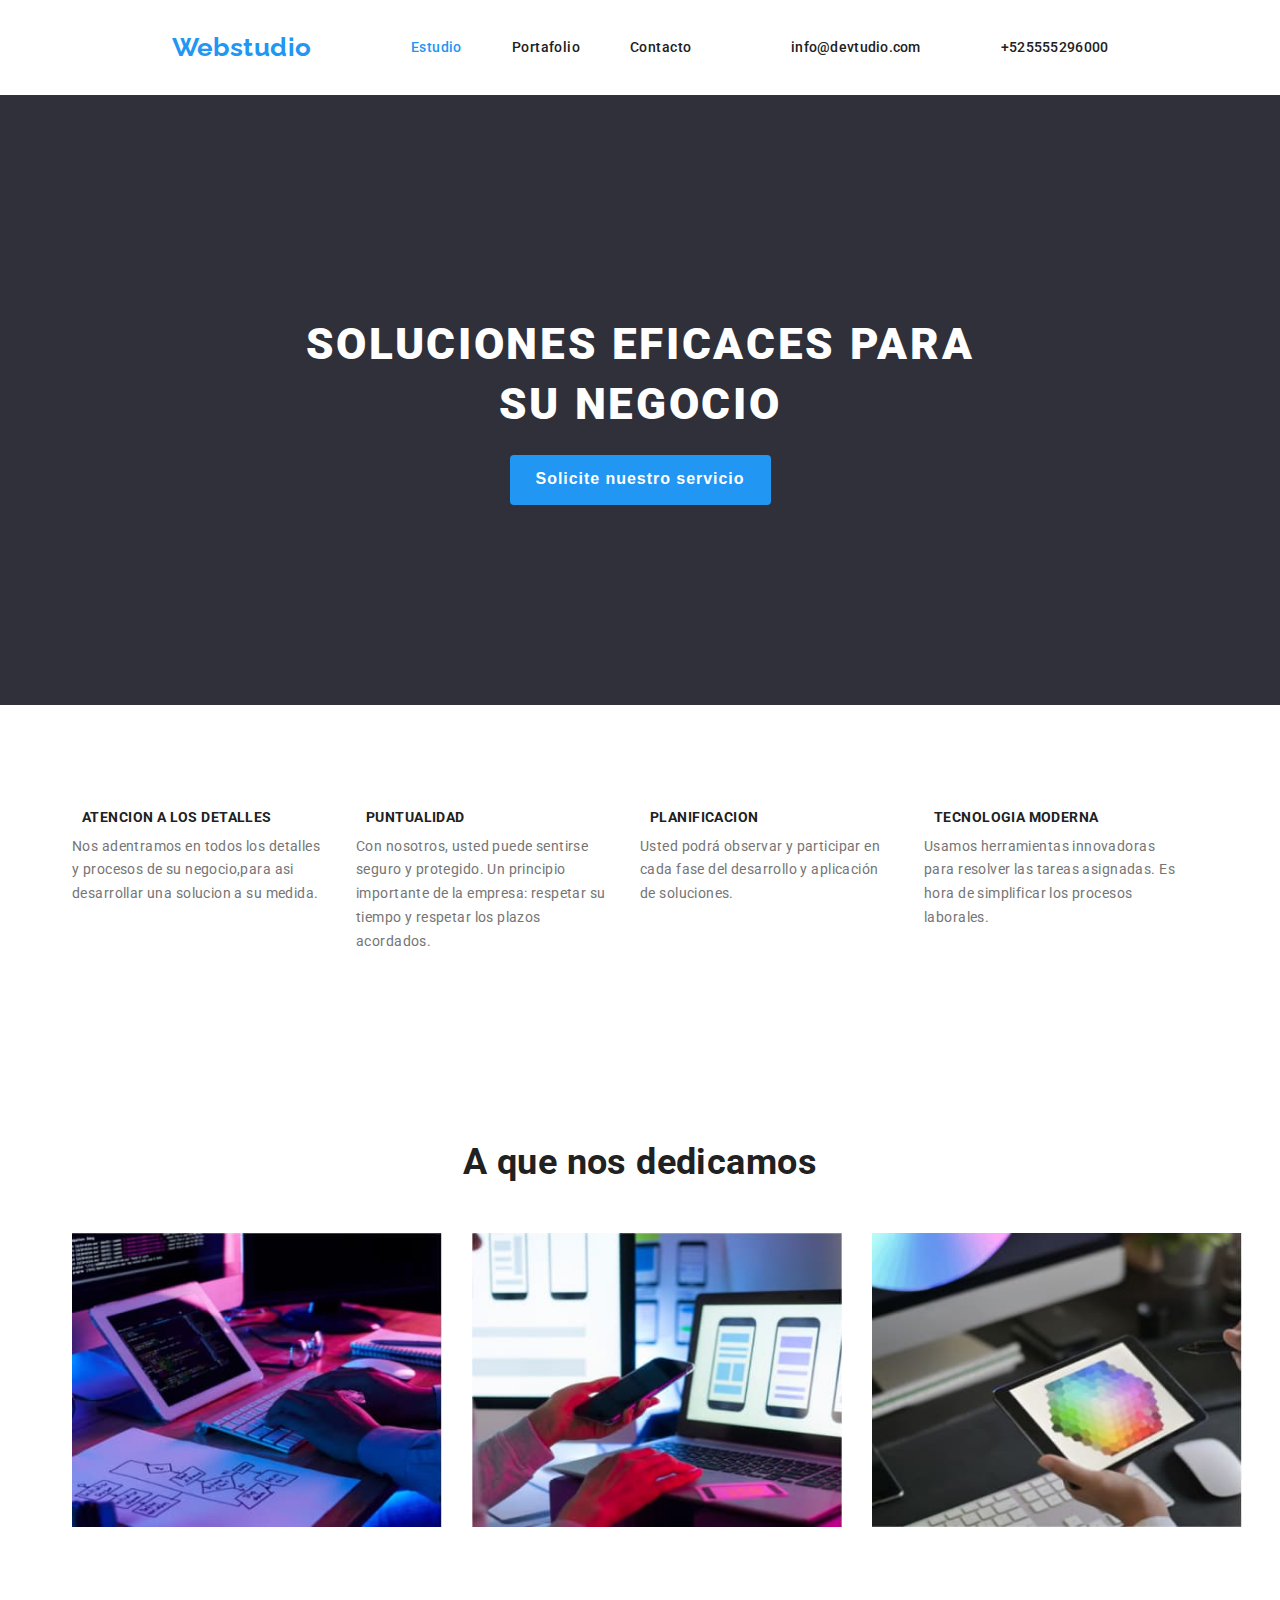
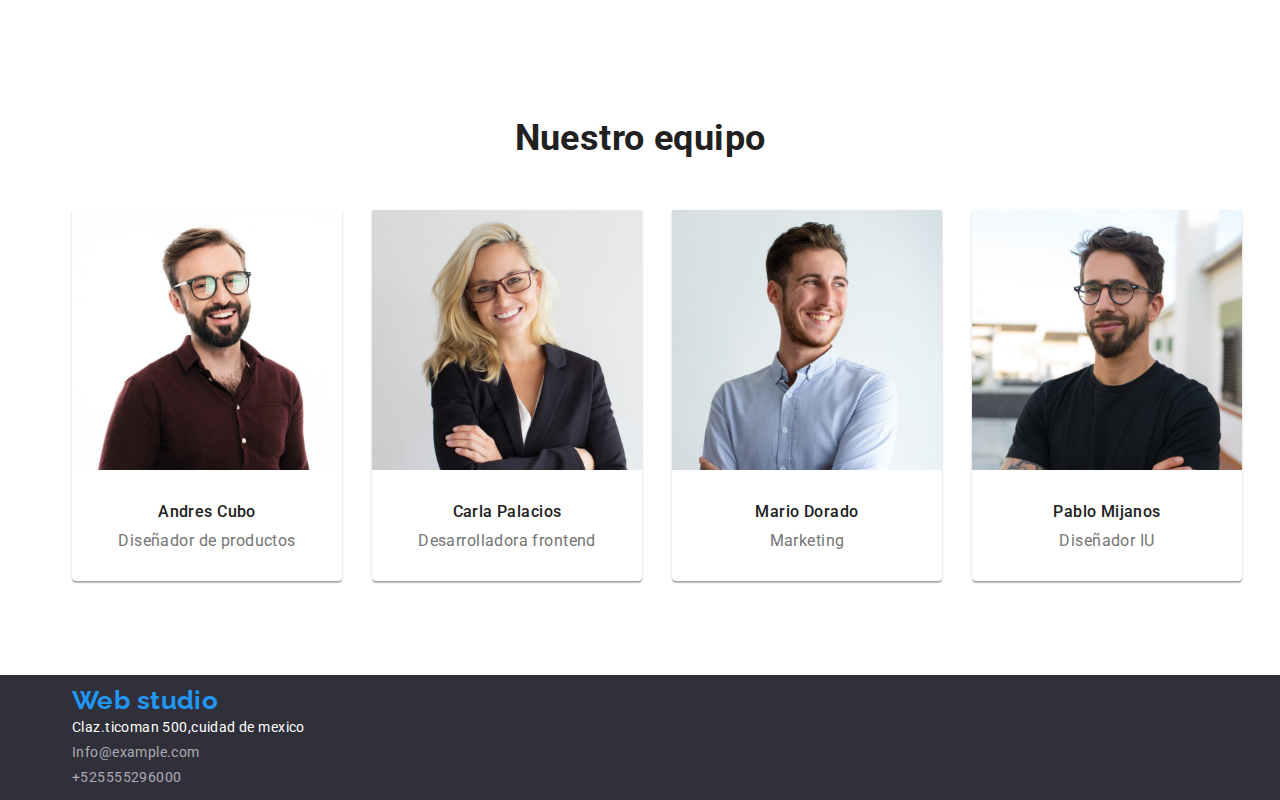
==== commit 7c7d45cf: "add: cambios" ====
--- a/index.html
+++ b/index.html
@@ -27,16 +27,15 @@
           <ul class="nav-menu">
             <li><a class="headers-current" href="./index.html">Estudio</a></li>
             <li>
-              <a class="headers" href="./portafolio.html">portafolio</a>
+              <a class="headers" href="./portafolio.html">Portafolio</a>
             </li>
-            <li><a class="headers" href="./index.html">contacto</a></li>
+            <li><a class="headers" href="./index.html">Contacto</a></li>
           </ul>
         </nav>
         <ul class="contact">
           <li><a class="contact-item" href="#">info@devtudio.com</a></li>
           <li><a class="contact-item" href="#">+525555296000</a></li>
-        </ul>
-      </div>
+        </div>
     </header>
     <main>
       <section class="hero">
--- a/ccs/styles.css
+++ b/ccs/styles.css
@@ -37,7 +37,7 @@
 }
 .container {
   width: 1200px;
-  padding: 0 15px;
+  padding: 0 32px;
   margin: 0 auto;
 }
 .subtitle {
@@ -60,25 +60,35 @@
 .header-flex {
   display: flex;
   align-items: center;
-  justify-content: space-between;
-  gap: 100px;
+  justify-content: space-evenly;
   padding-top: 32px;
   padding-bottom: 32px;
 }
 .nav-menu {
   display: flex;
   align-items: center;
+  gap: 50px;
+}
+.headers:hover {
+  color: #2196f3;
+  background-color: #ffffff;
+}
+.contact {
+  display: flex;
+  align-items: center;
+  justify-items: flex-end;
   gap: 80px;
 }
-.contact {
-  display: flex;
-  align-items: center;
-  gap: 80px;
-}
-.headers .current {
-  font-style: normal;
-  font-weight: 700;
-  font-size: 26px;
+
+.contact-item:hover {
+  color: #2196f3;
+  background-color: #ffffff;
+}
+
+.headers-current {
+  font-style: normal;
+  font-weight: 500;
+  font-size: 14px;
   line-height: 1.19;
   color: #2196f3;
 }
@@ -91,9 +101,7 @@
 }
 .headers:hover,
 .headers:focus,
-.headers .current:hover .contact-item:hover,
-.contact-item:focus {
-  color: #2196f3;
+.current:hover . .contact-item:focus {
 }
 
 .contact-item {
@@ -101,7 +109,7 @@
   font-weight: 500;
   line-height: 1.14;
   letter-spacing: 0.02em;
-  color: #757575;
+  color: #212121;
 }
 .hero {
   background: #2f303a;
@@ -120,6 +128,12 @@
   width: 696px;
   margin: 20px auto;
 }
+
+.hero-button:hover {
+  color: #ffffff;
+  background-color: rgb(61, 122, 213);
+}
+
 .hero-button {
   font-style: normal;
   font-weight: 700;
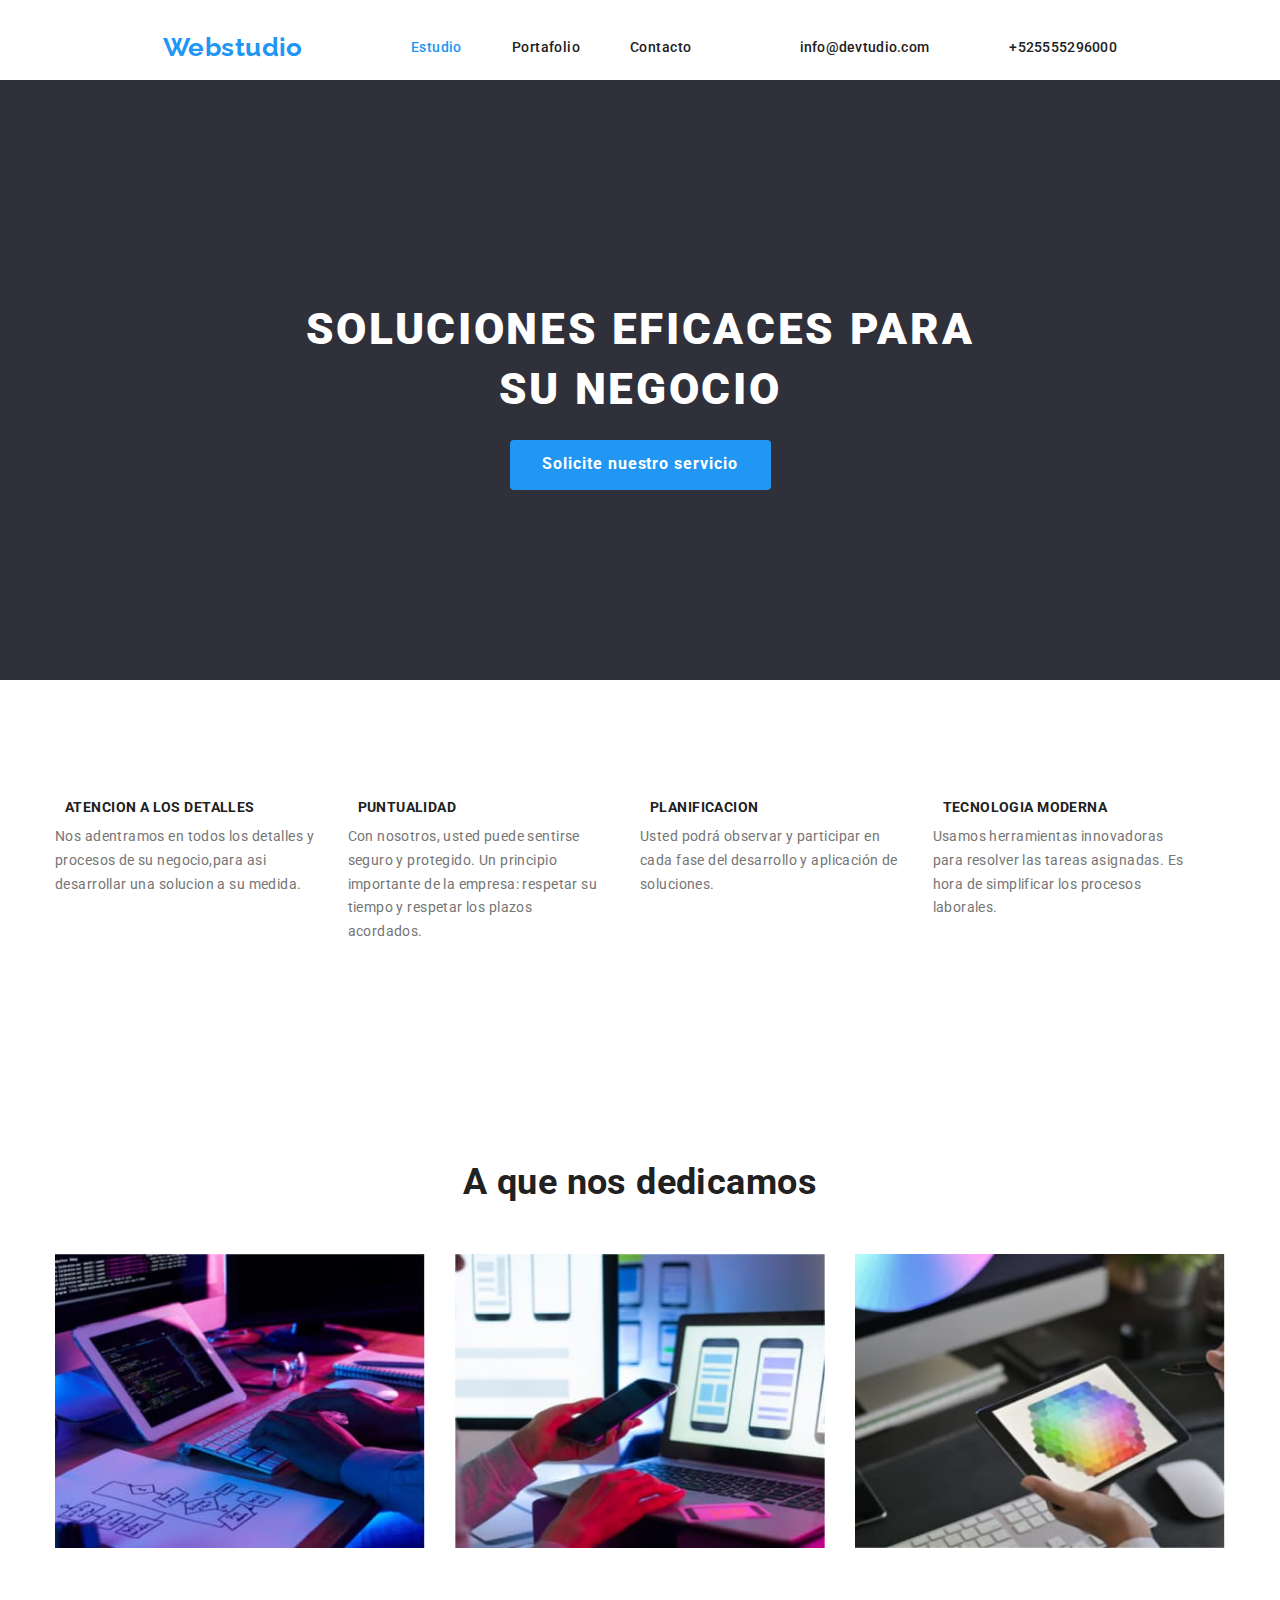
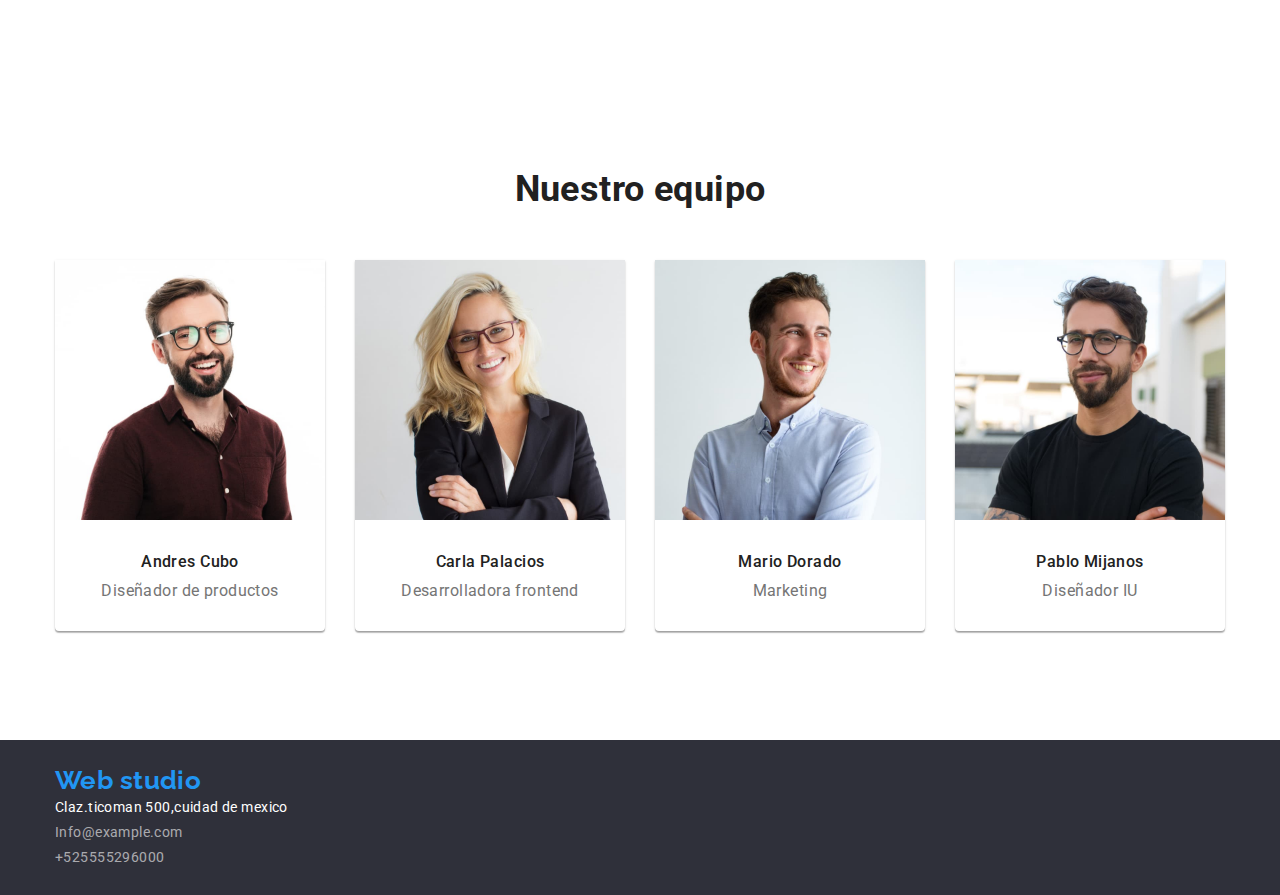
==== commit 5086edcd: "add:cambios" ====
--- a/index.html
+++ b/index.html
@@ -20,7 +20,7 @@
     <title>Webstudio</title>
   </head>
   <body>
-    <header>
+    <header class="header">
       <div class="container header-flex">
         <a class="logo" href="#">Webstudio</a>
         <nav>
--- a/ccs/styles.css
+++ b/ccs/styles.css
@@ -31,14 +31,20 @@
   margin: 0;
   padding: 0;
 }
+.header {
+  height: 80px;
+  flex-shrink: 0;
+}
 .section {
   padding-top: 94px;
   padding-bottom: 94px;
 }
 .container {
   width: 1200px;
-  padding: 0 32px;
+  padding: 15px;
   margin: 0 auto;
+  padding-left: 15px;
+  padding-right: 15px;
 }
 .subtitle {
   font-style: normal;
@@ -115,6 +121,7 @@
   background: #2f303a;
   padding: 200px var(--container-padding);
   text-align: center;
+  height: 600px;
 }
 
 .hero-title {
@@ -135,6 +142,7 @@
 }
 
 .hero-button {
+  font-family: "Roboto";
   font-style: normal;
   font-weight: 700;
   font-size: 16px;
